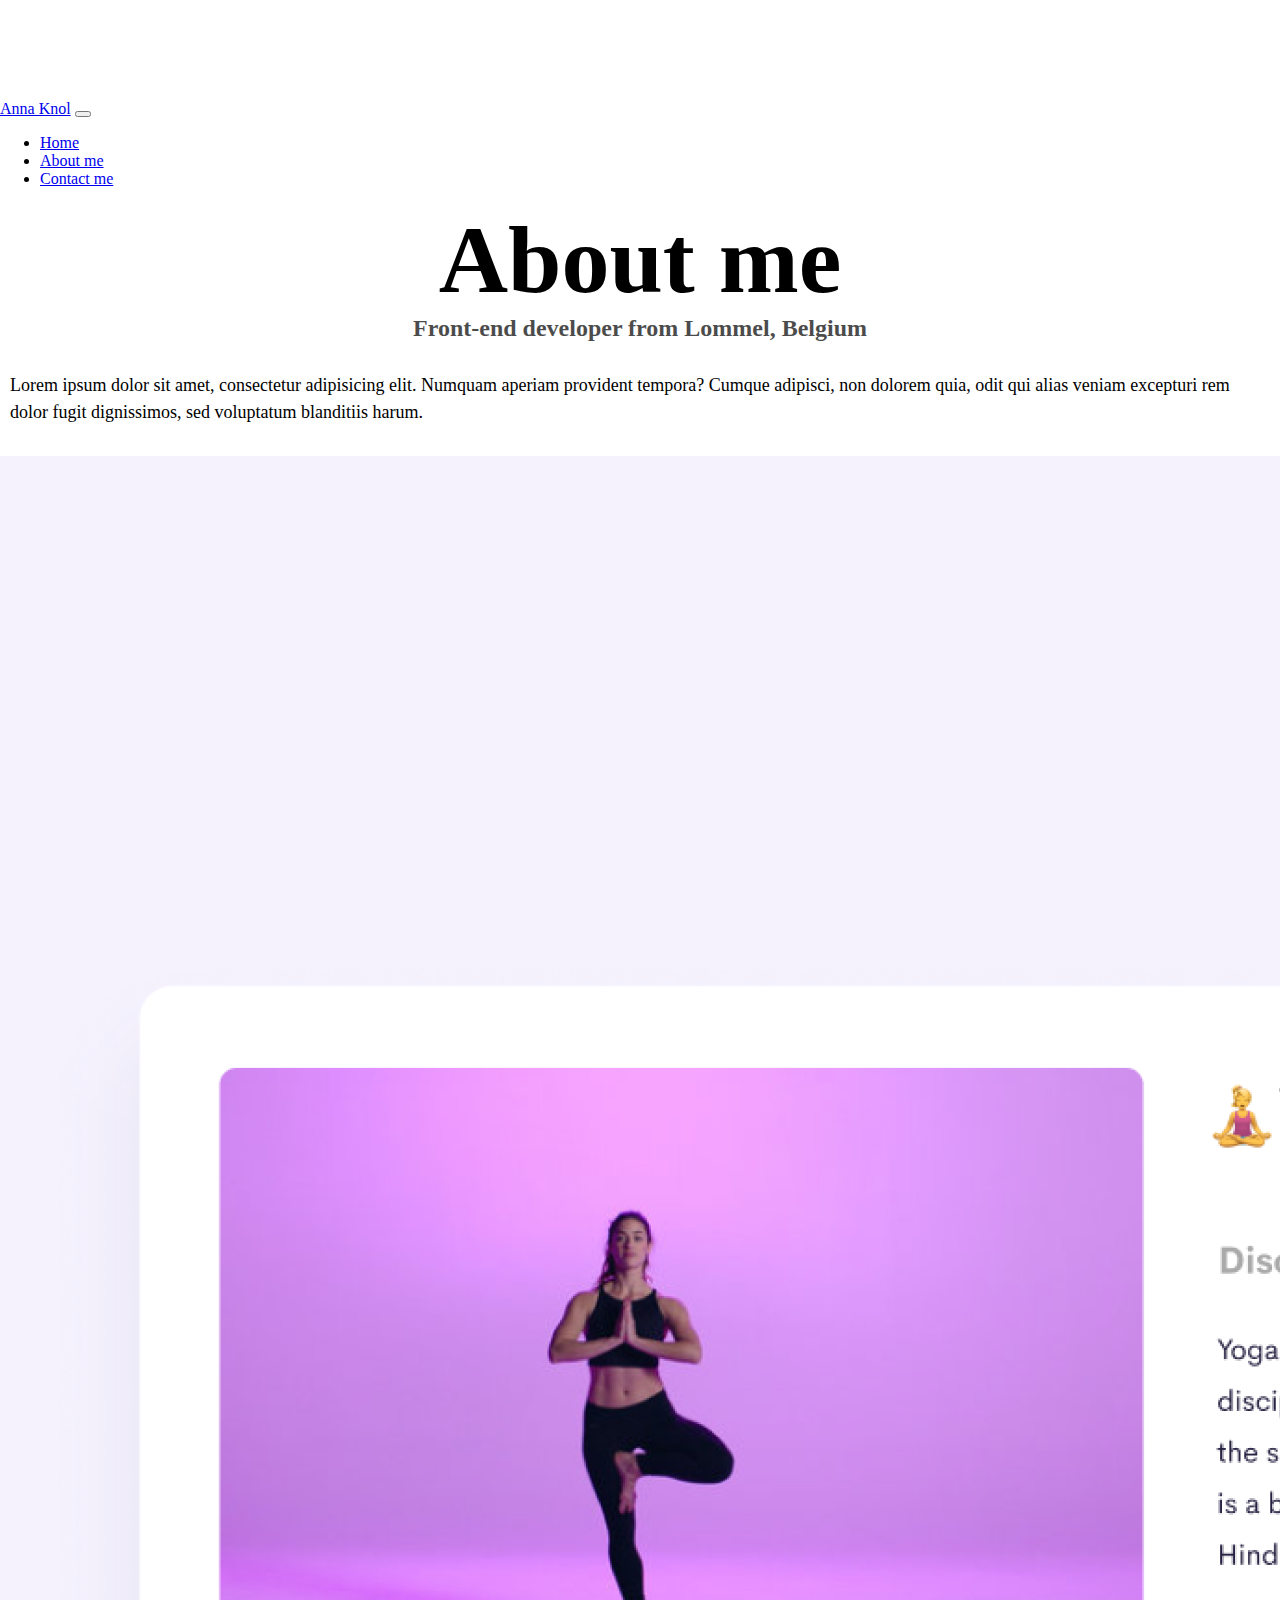
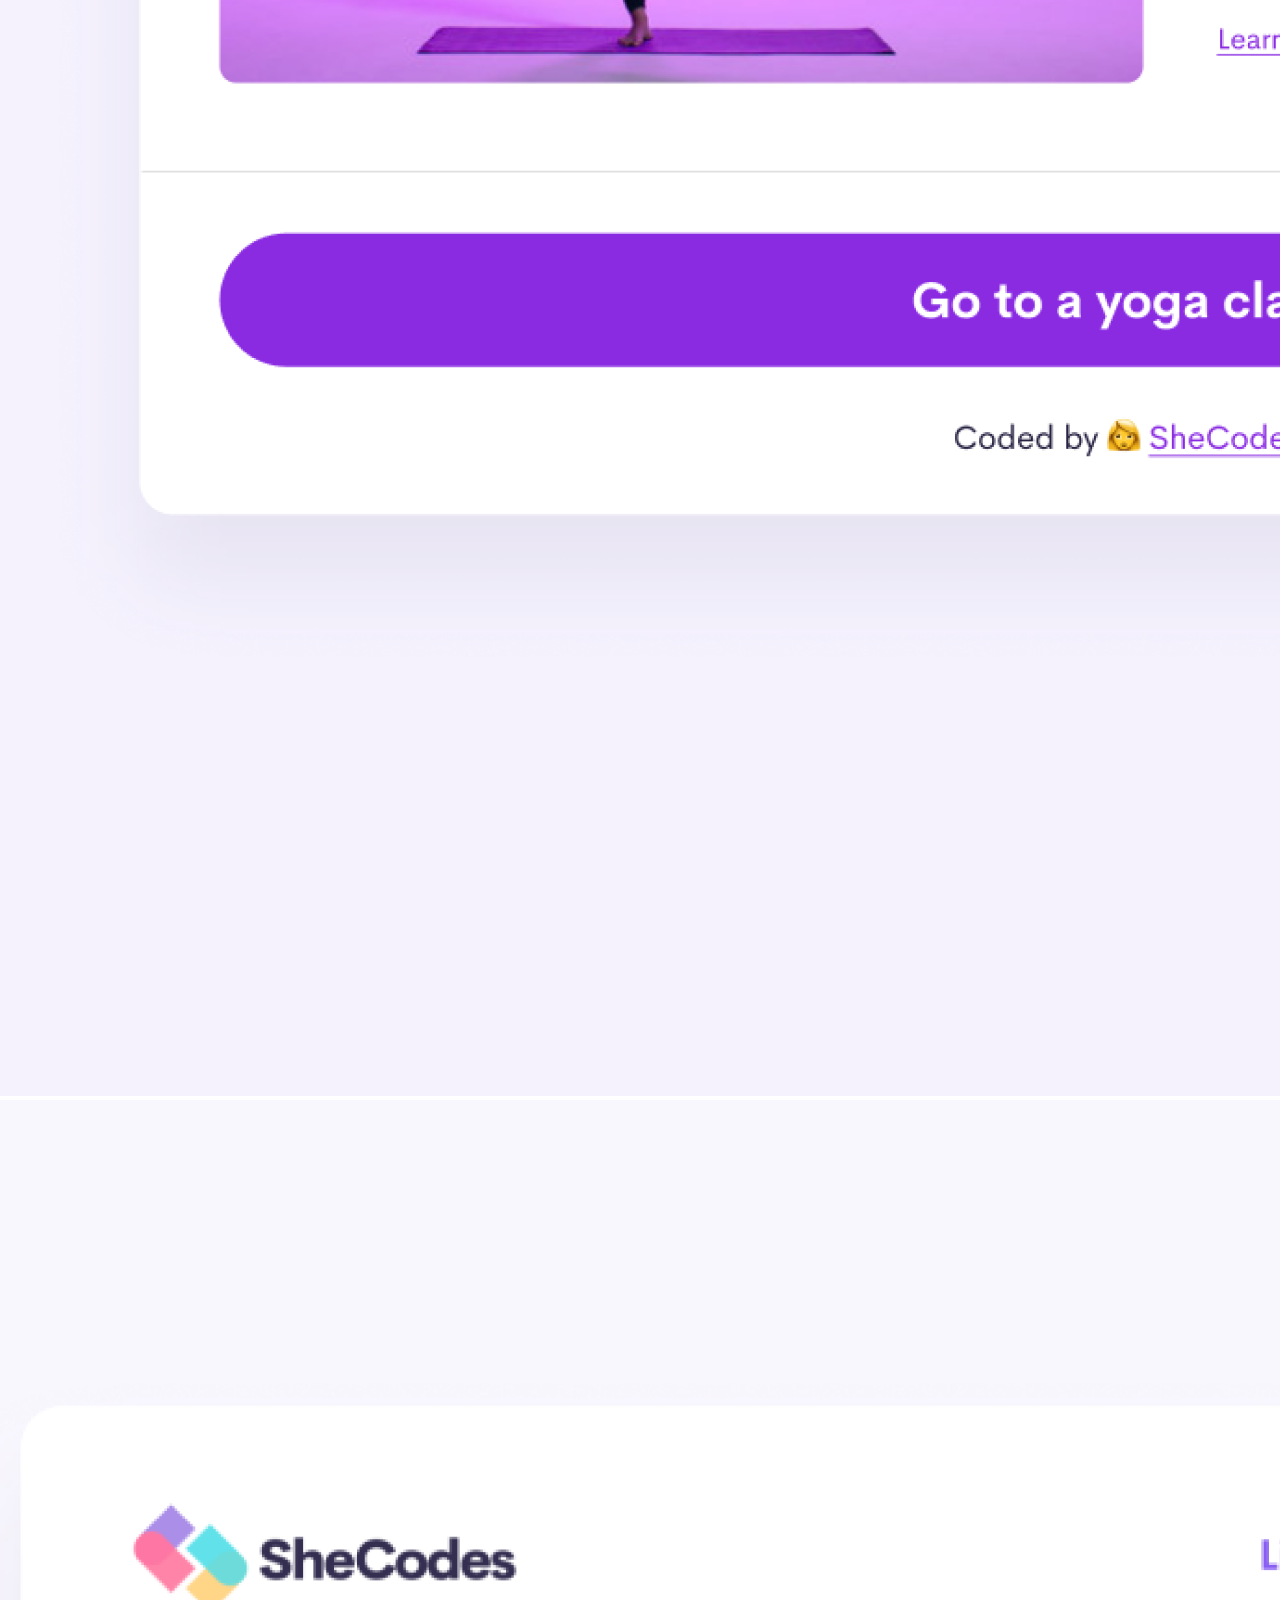
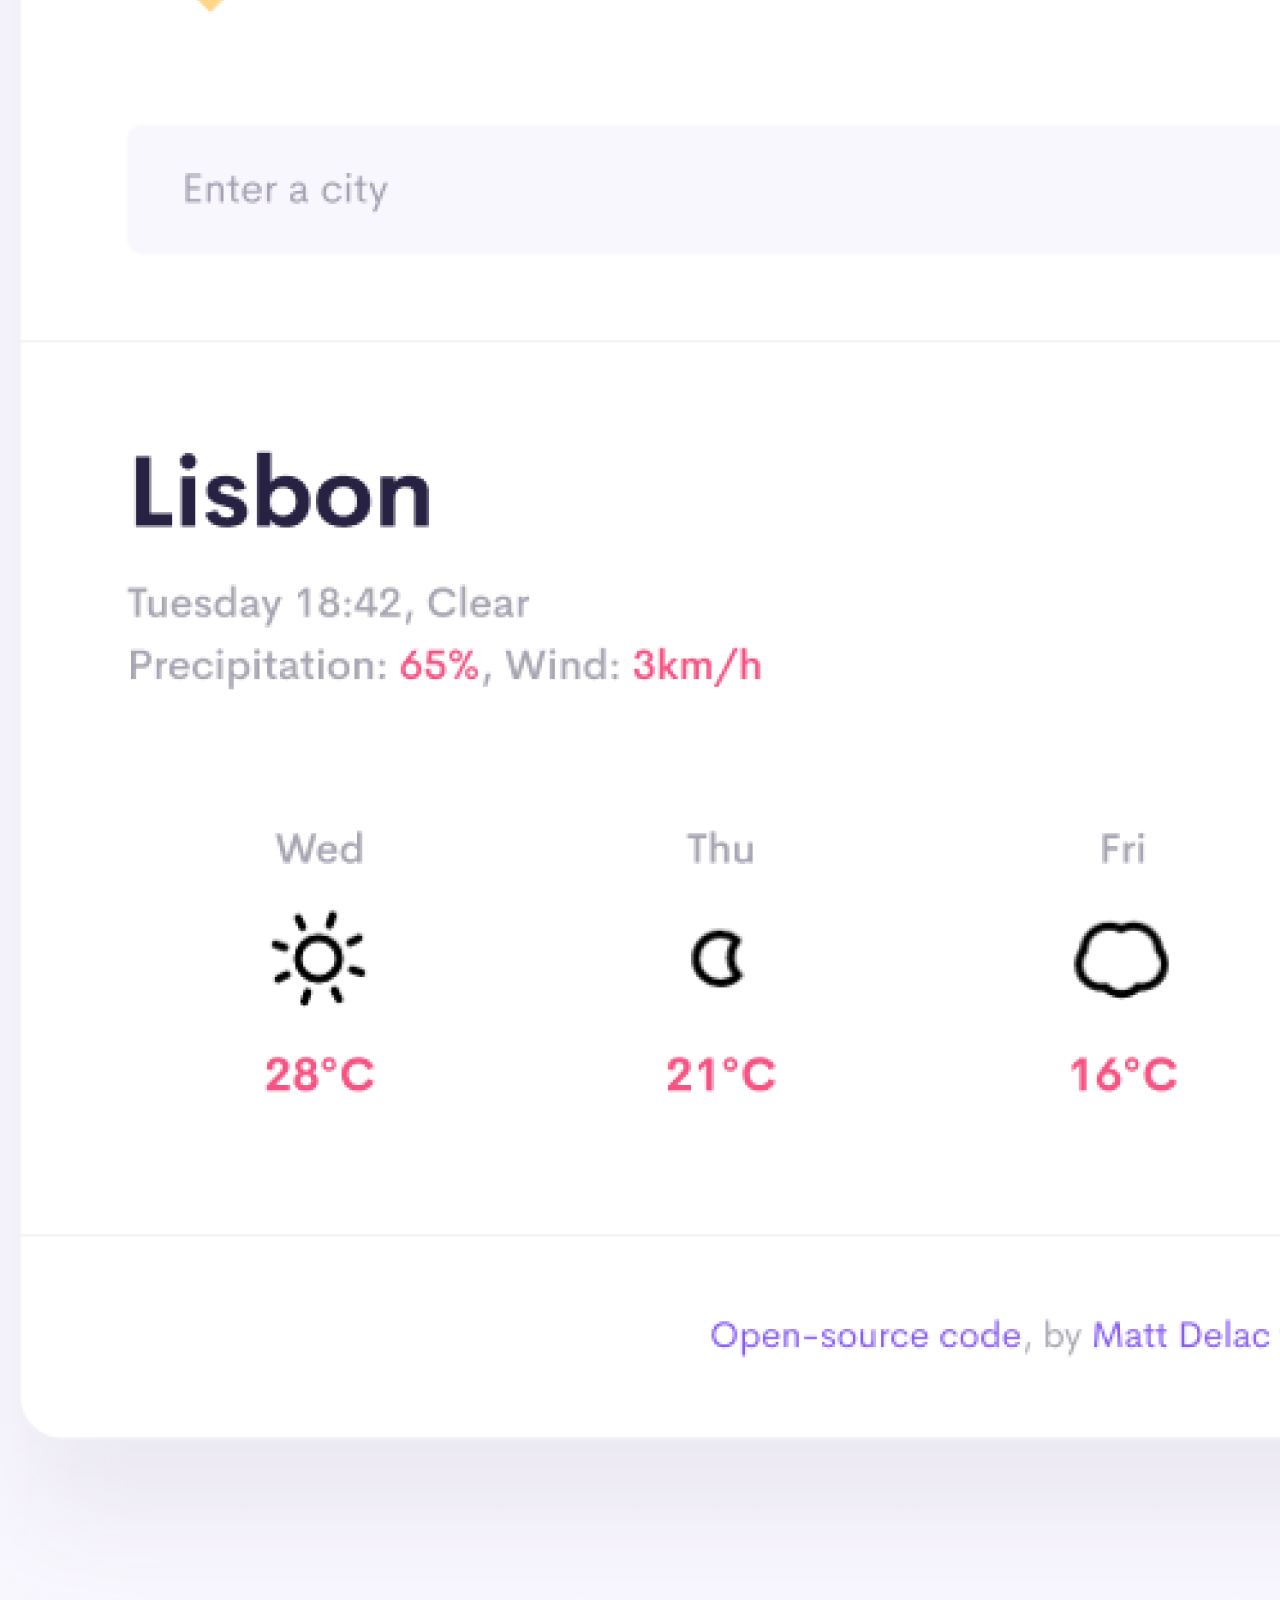
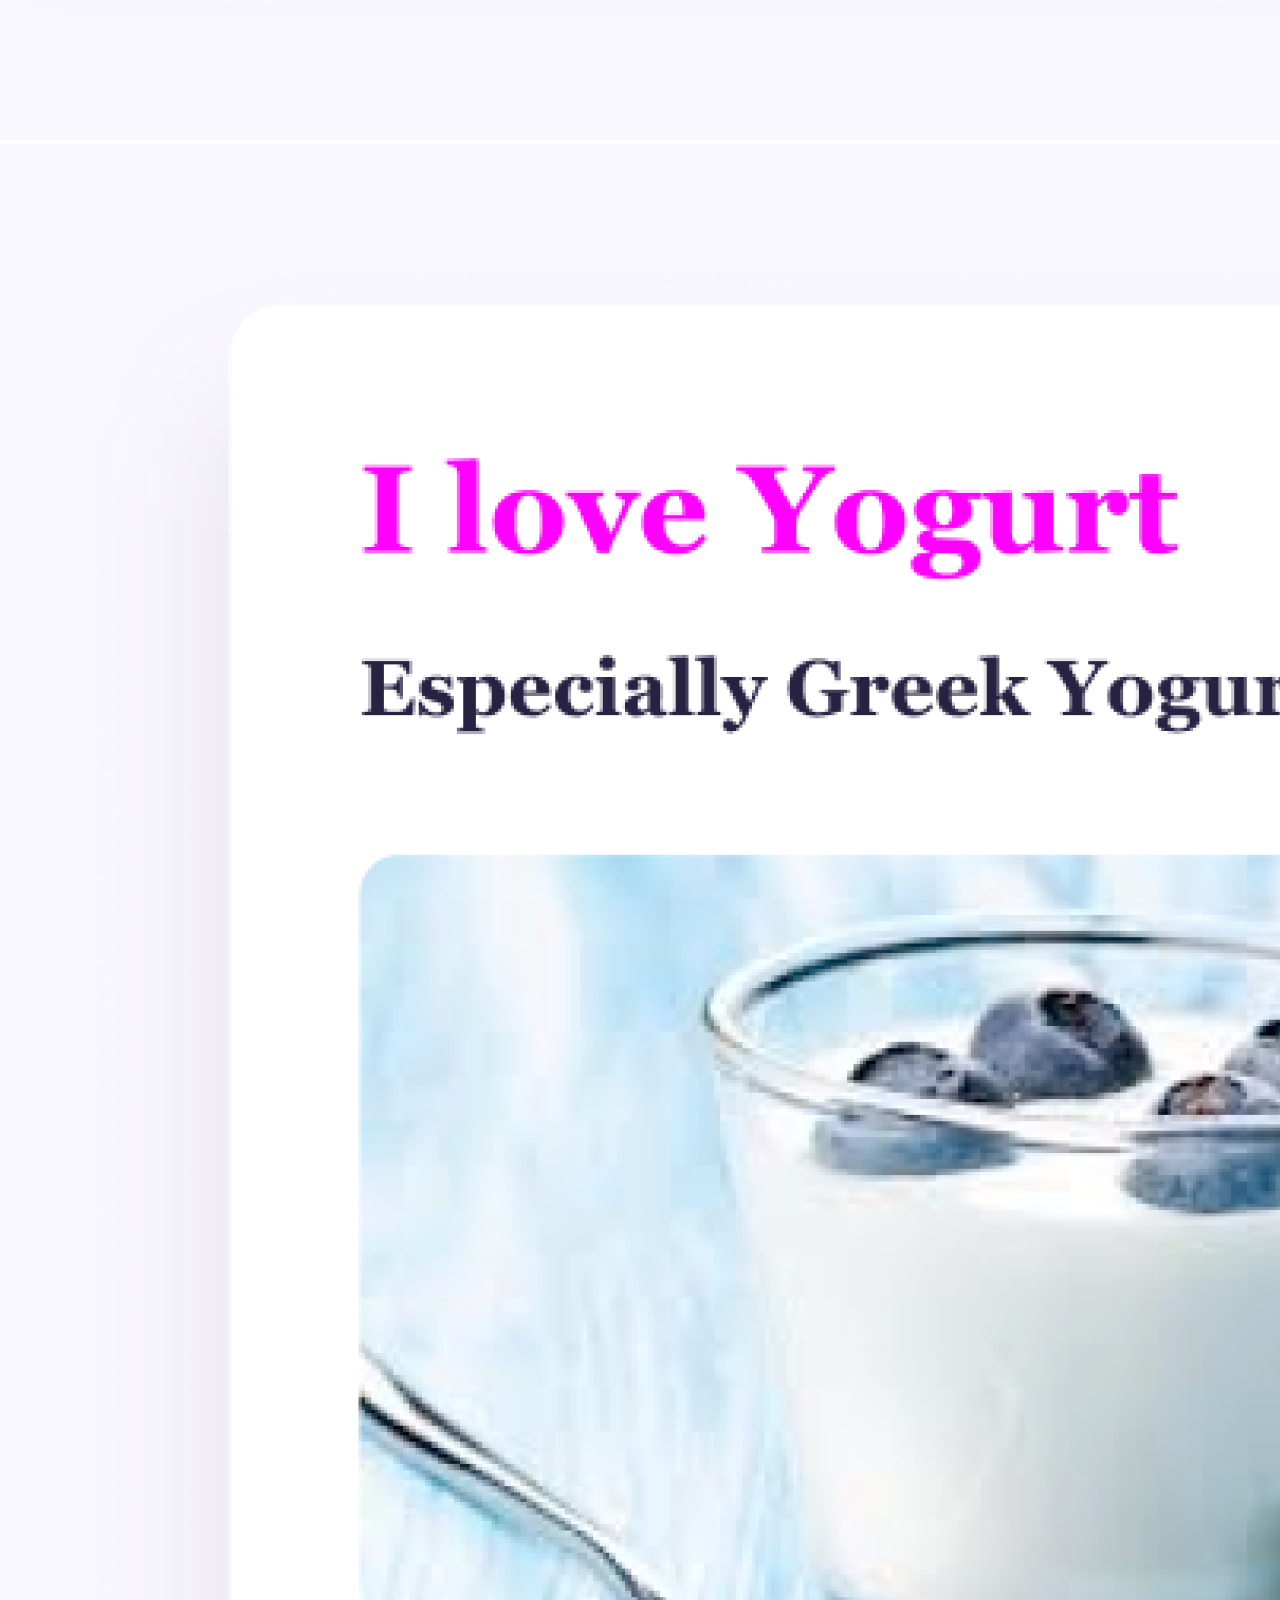
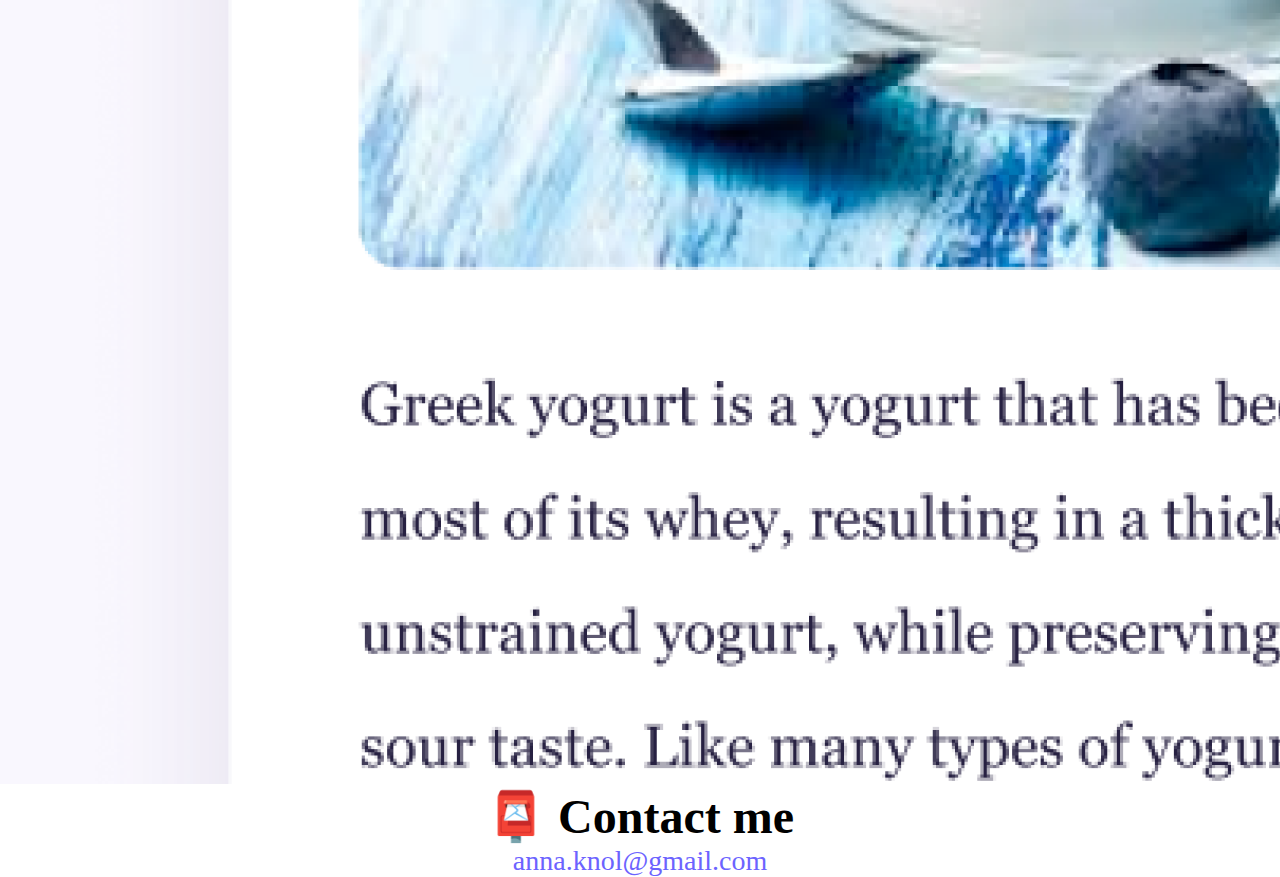
==== about.html @ 170fc3eb "imported code from VScode" ====
<!DOCTYPE html>
<html lang="en">
  <head>
    <meta charset="UTF-8" />
    <meta http-equiv="X-UA-Compatible" content="IE=edge" />
    <meta name="viewport" content="width=device-width, initial-scale=1.0" />
    <link
      href="https://cdn.jsdelivr.net/npm/bootstrap@5.0.1/dist/css/bootstrap.min.css"
      rel="stylesheet"
      integrity="sha384-+0n0xVW2eSR5OomGNYDnhzAbDsOXxcvSN1TPprVMTNDbiYZCxYbOOl7+AMvyTG2x"
      crossorigin="anonymous"
    />
    <script
      src="https://cdn.jsdelivr.net/npm/bootstrap@5.0.1/dist/js/bootstrap.bundle.min.js"
      integrity="sha384-gtEjrD/SeCtmISkJkNUaaKMoLD0//ElJ19smozuHV6z3Iehds+3Ulb9Bn9Plx0x4"
      crossorigin="anonymous"
    ></script>
    <link rel="stylesheet" href="style.css" />
    <title>About Anna Knol</title>
  </head>
  <body>
    <nav class="navbar navbar-expand-lg fixed-top navbar-light bg-light">
      <div class="container">
        <a class="navbar-brand" href="index.html">Anna Knol</a>
        <button
          class="navbar-toggler"
          type="button"
          data-bs-toggle="collapse"
          data-bs-target="#navbarSupportedContent"
          aria-controls="navbarSupportedContent"
          aria-expanded="false"
          aria-label="Toggle navigation"
        >
          <span class="navbar-toggler-icon"></span>
        </button>
        <div class="collapse navbar-collapse" id="navbarSupportedContent">
          <ul class="navbar-nav">
            <li class="nav-item">
              <a class="nav-link" aria-current="page" href="index.html">Home</a>
            </li>
            <li class="nav-item">
              <a class="nav-link active" href="about.html">About me</a>
            </li>
            <li class="nav-item">
              <a class="nav-link" href="about.html#contact">Contact me</a>
            </li>
          </ul>
        </div>
      </div>
    </nav>
    <h1>About me</h1>
    <h3>Front-end developer from Lommel, Belgium</h3>
    <p class="info-paragraph text-center">
      Lorem ipsum dolor sit amet, consectetur adipisicing elit. Numquam aperiam
      provident tempora? Cumque adipisci, non dolorem quia, odit qui alias
      veniam excepturi rem dolor fugit dignissimos, sed voluptatum blanditiis
      harum.
    </p>
    <div class="container">
      <div class="row">
        <div class="col-sm-4">
          <img
            src="images/yoga.png"
            alt="Yoga app landing page"
            class="img-fluid border border-white border-10 shadow rounded"
          />
        </div>
        <div class="col-sm-4">
          <img
            src="images/weather.png"
            alt="Weather app landing page"
            class="img-fluid border border-white border-10 shadow rounded"
          />
        </div>
        <div class="col-sm-4">
          <img
            src="images/yogurt.png"
            alt="Yogurt app landing page"
            class="img-fluid border border-white border-10 shadow rounded"
          />
        </div>
      </div>
    </div>
    <div id="contact" class="mt-5">
      <h2>📮 Contact me</h2>
      <a href="mailto:anna.knol@gmail.com" class="email-link">
        anna.knol@gmail.com
      </a>
    </div>
  </body>
</html>
---- style.css ----
:root {
  --primary-color: #6c63ff;
  --secondary-color: #f5f2fe;
  --box-shadow: 0 5px 10px rgba(0, 0, 0, 0.3);
}

body {
  margin: 100px auto 0;
}

h1,
h2,
h3 {
  text-align: center;
  margin: 0;
}

h1 {
  font-size: 96px;
}

h2,
h4 {
  font-size: 48px;
}

h3 {
  font-size: 24px;
  opacity: 0.7;
}

p {
  font-size: 18px;
  line-height: 1.5;
}

.app-launch {
  color: #fff;
  background-color: var(--primary-color);
  box-shadow: var(--box-shadow);
  text-decoration: none;
  padding: 20px 15px;
  border-radius: 4px;
}

.info-paragraph {
  margin: 30px 10px;
}

.border-10 {
  border-width: 8px !important;
}

.navigation-links {
  display: flex;
  margin-top: 40px;
  justify-content: center;
}

.navigation-links a {
  margin: 20px;
  border-radius: 4px;
  padding: 20px 15px;
  text-decoration: none;
  text-transform: capitalize;
}

.contact-link {
  background: var(--primary-color);
  box-shadow: var(--box-shadow);
  color: white;
}

.about-link {
  color: var(--primary-color);
  border: 1px solid var(--primary-color);
}

.about-paragraphs p {
  margin: 10px;
}

.email-link {
  display: flex;
  justify-content: center;
  color: var(--primary-color);
  font-size: 28px;
  text-decoration: none;
}

.email-link:hover {
  text-decoration: underline;
}
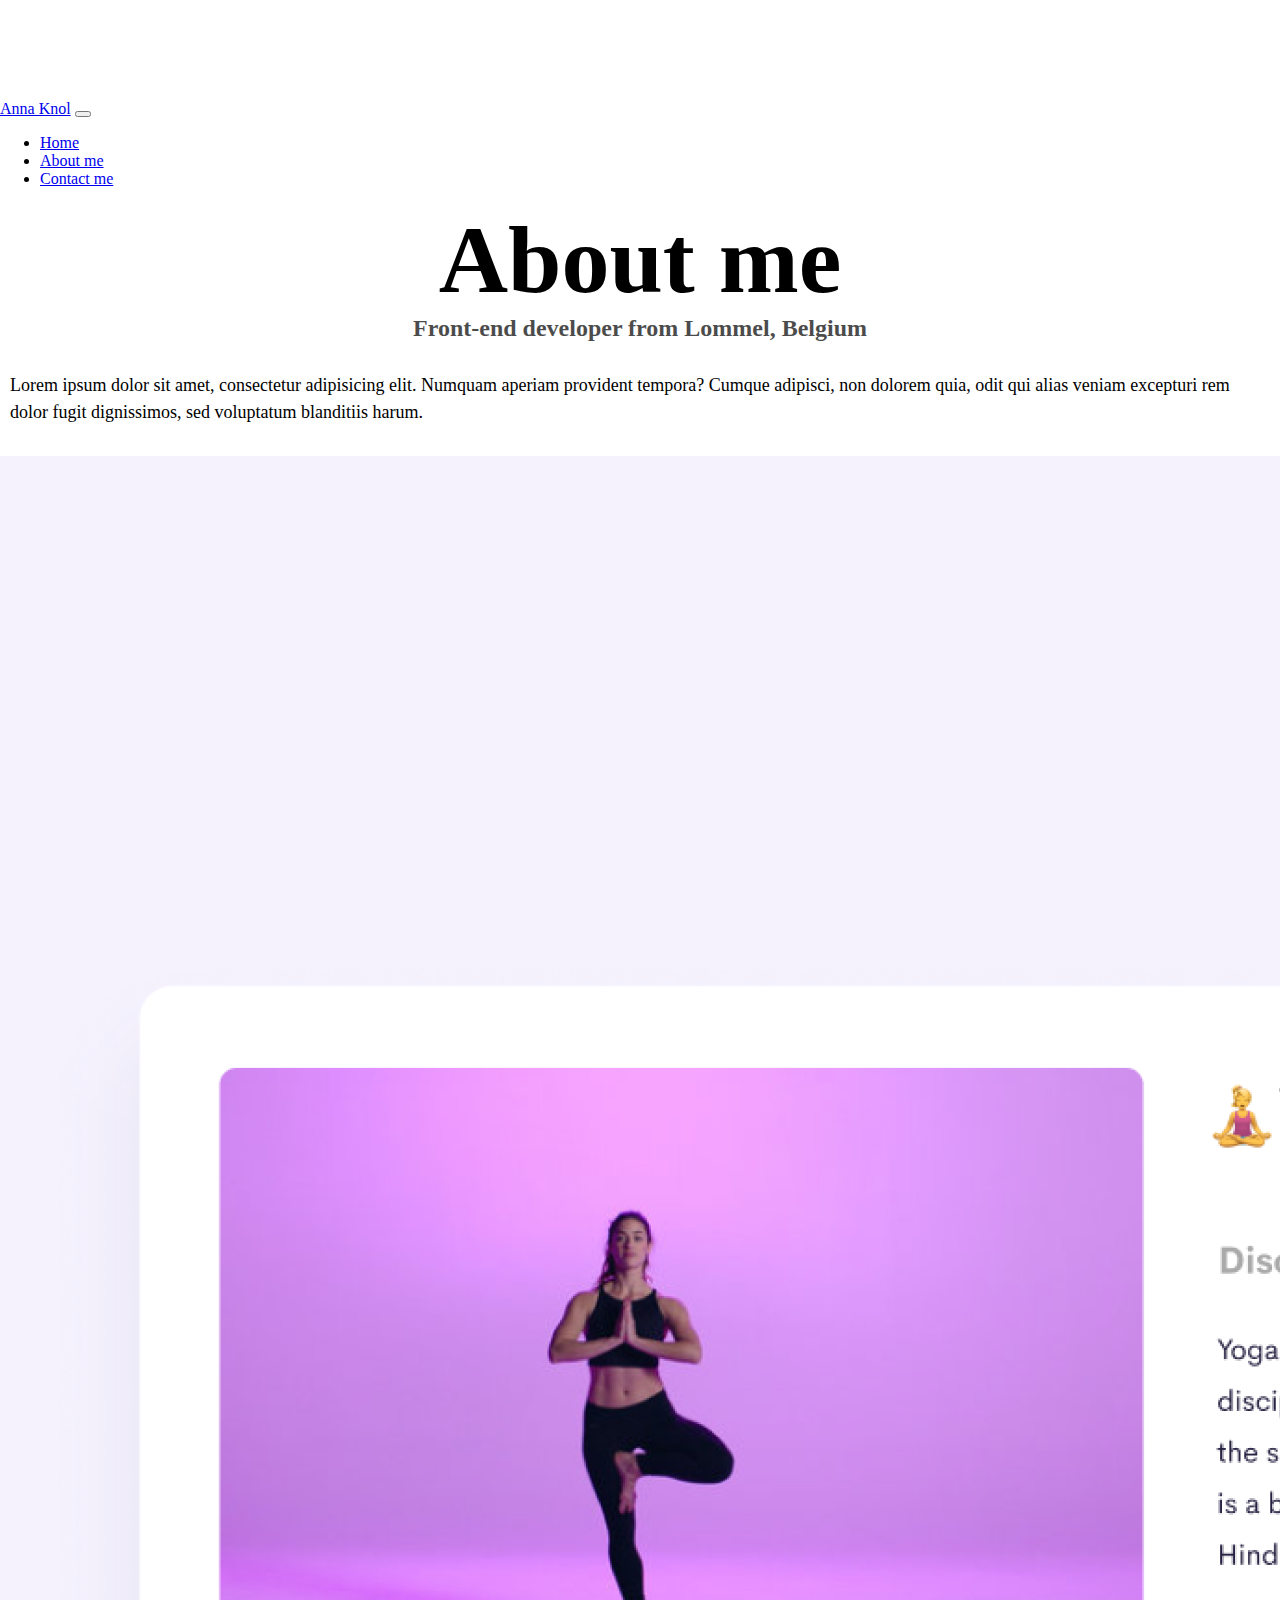
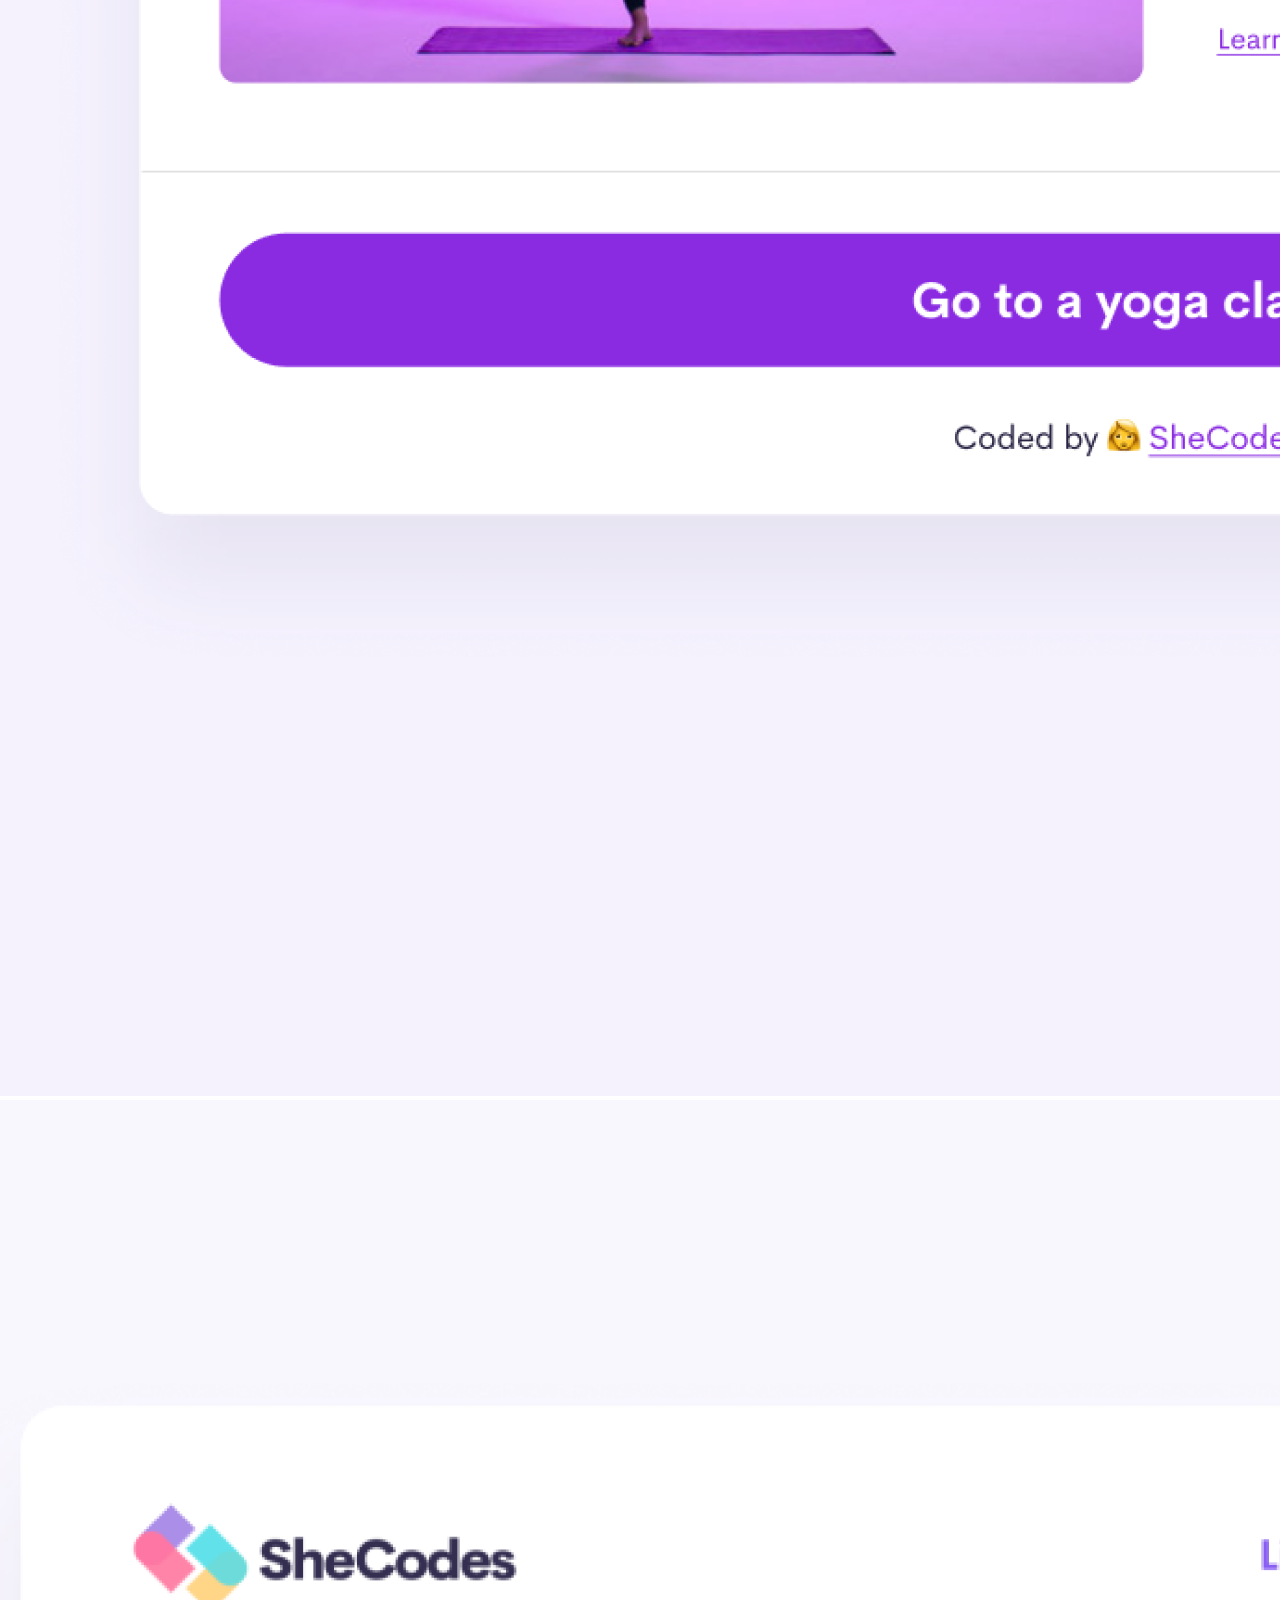
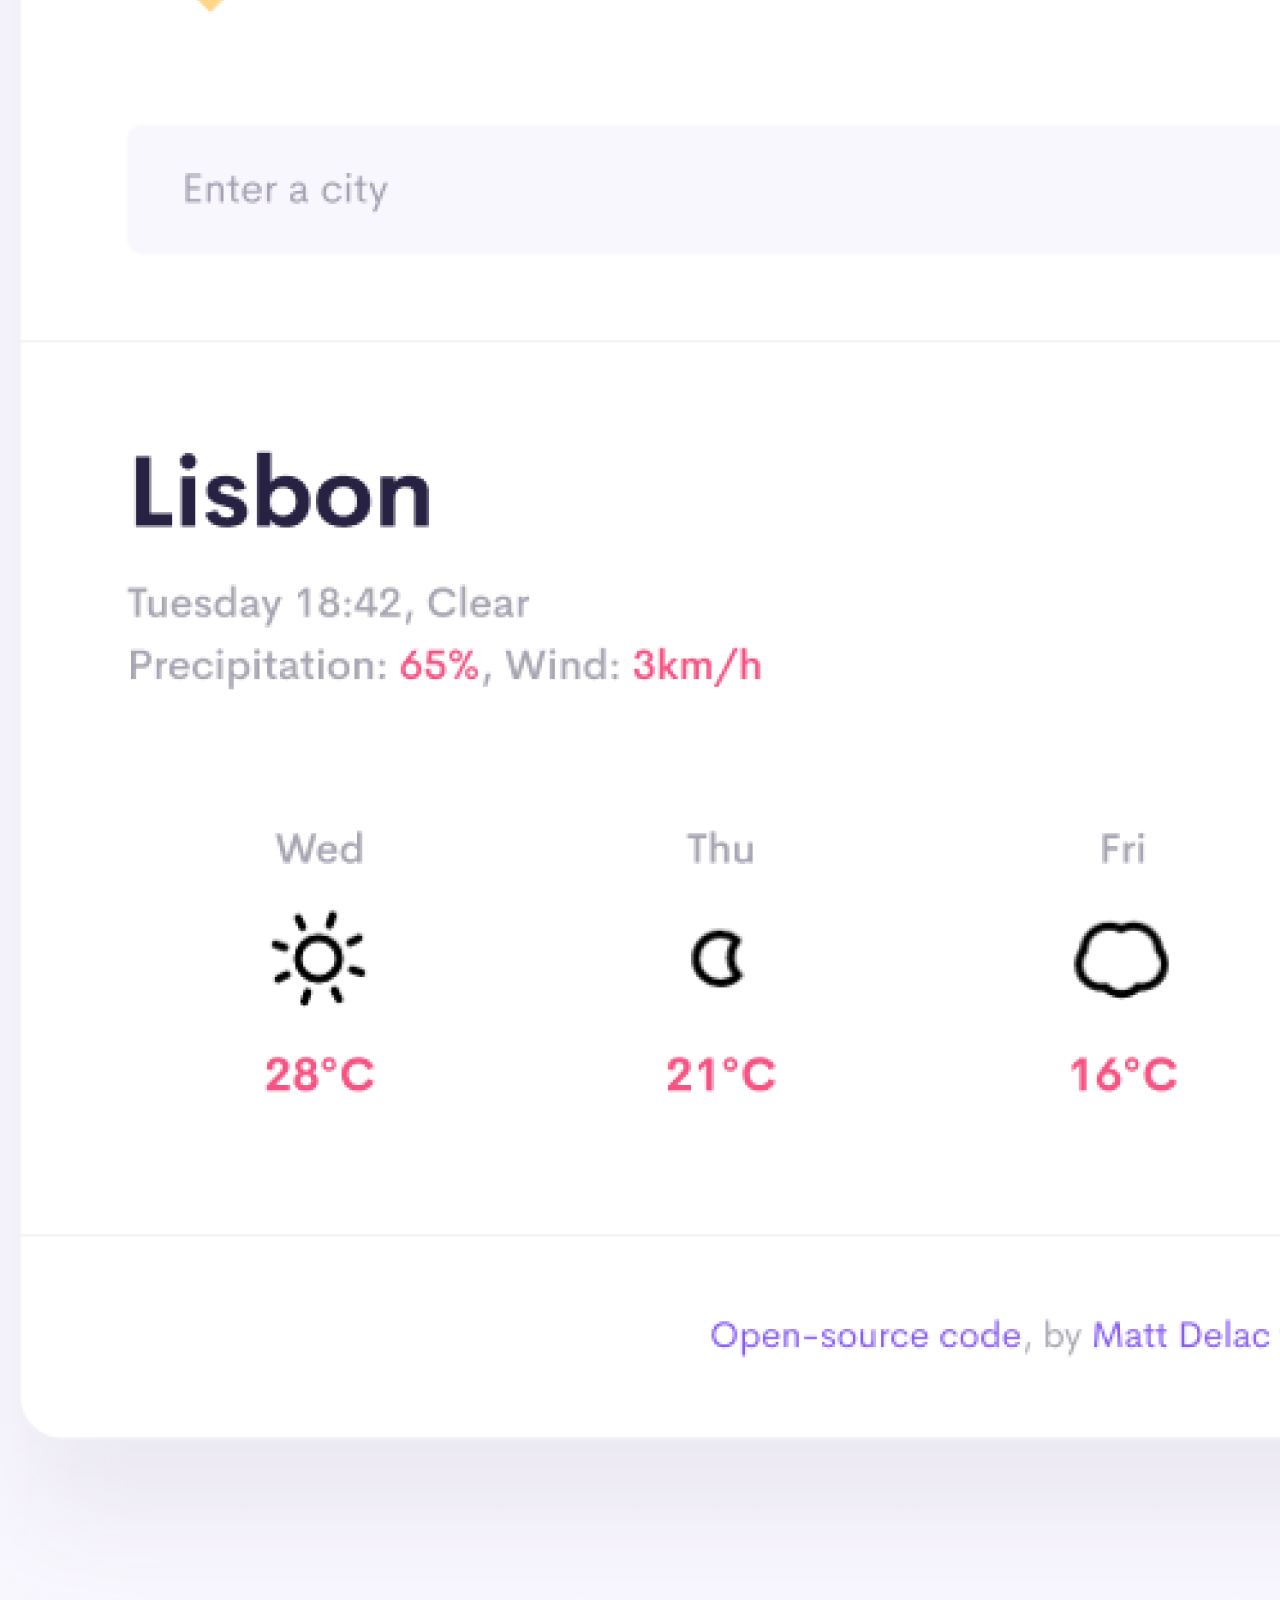
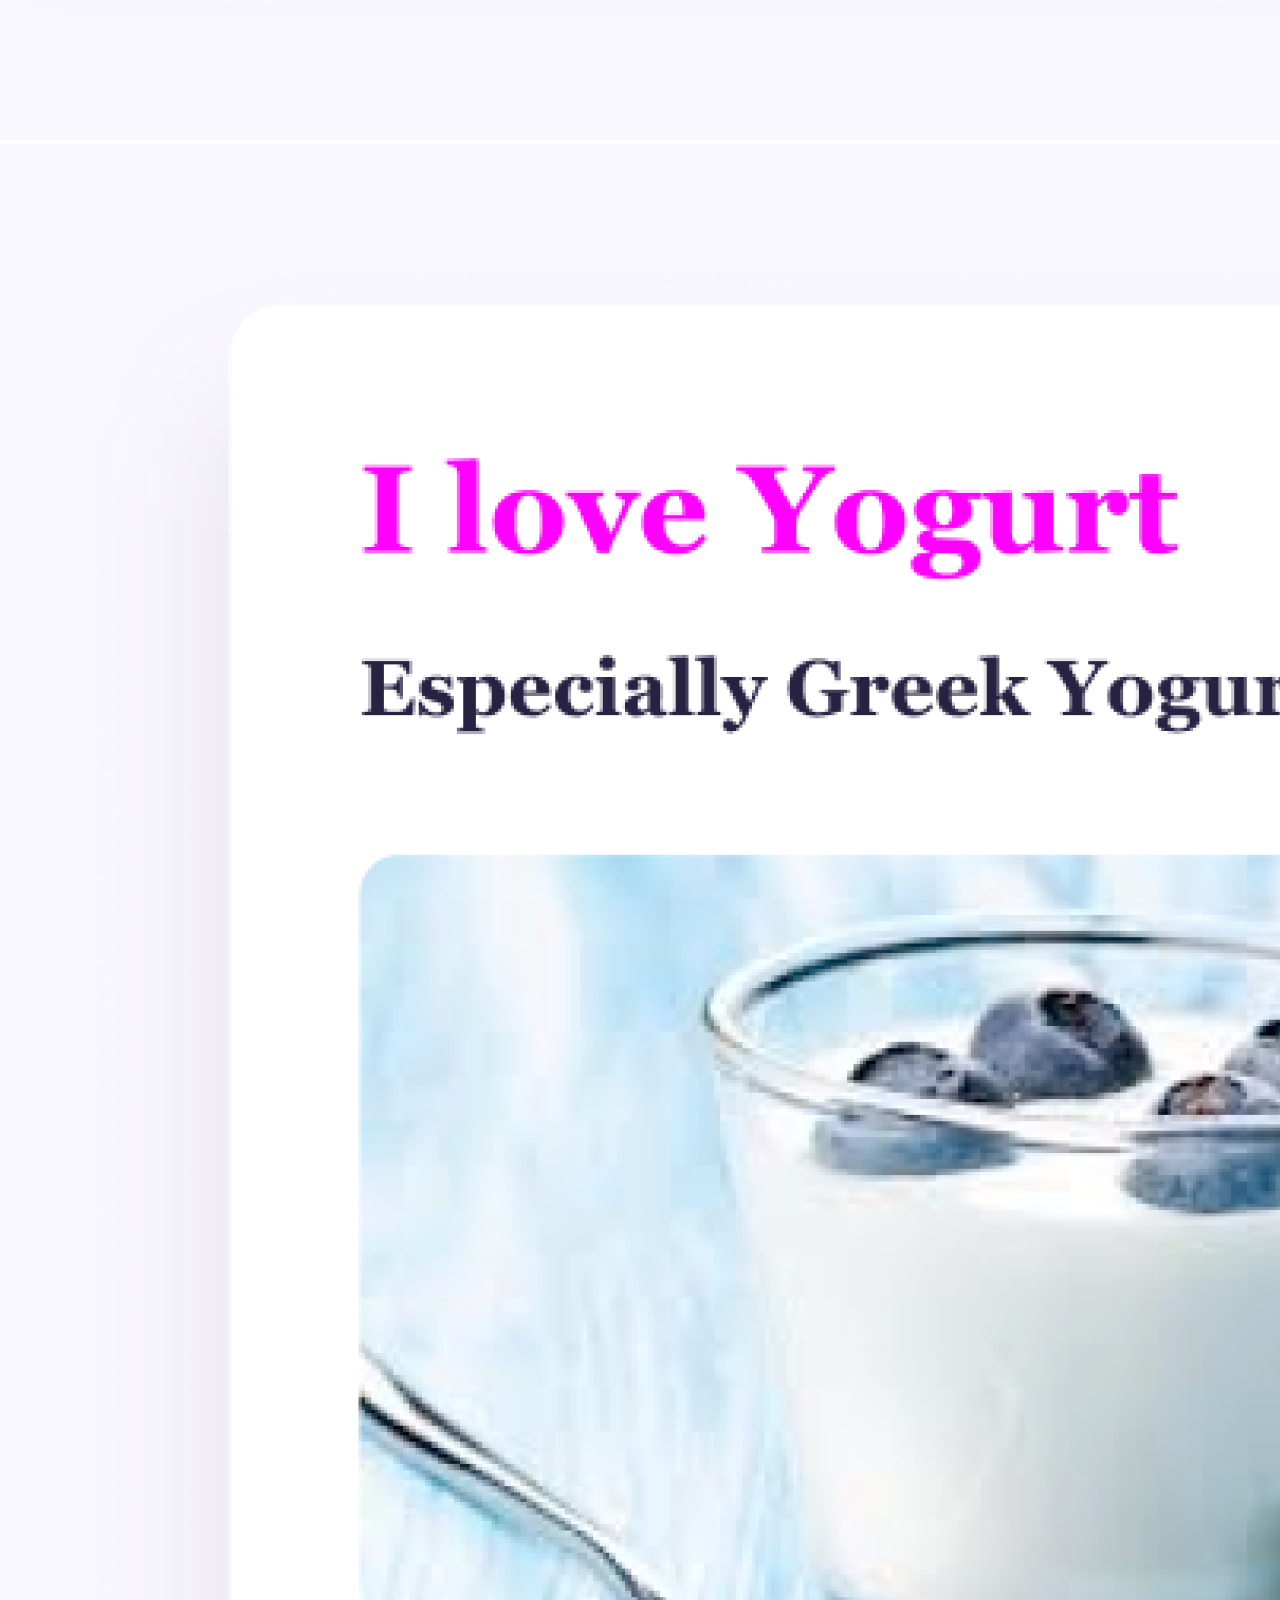
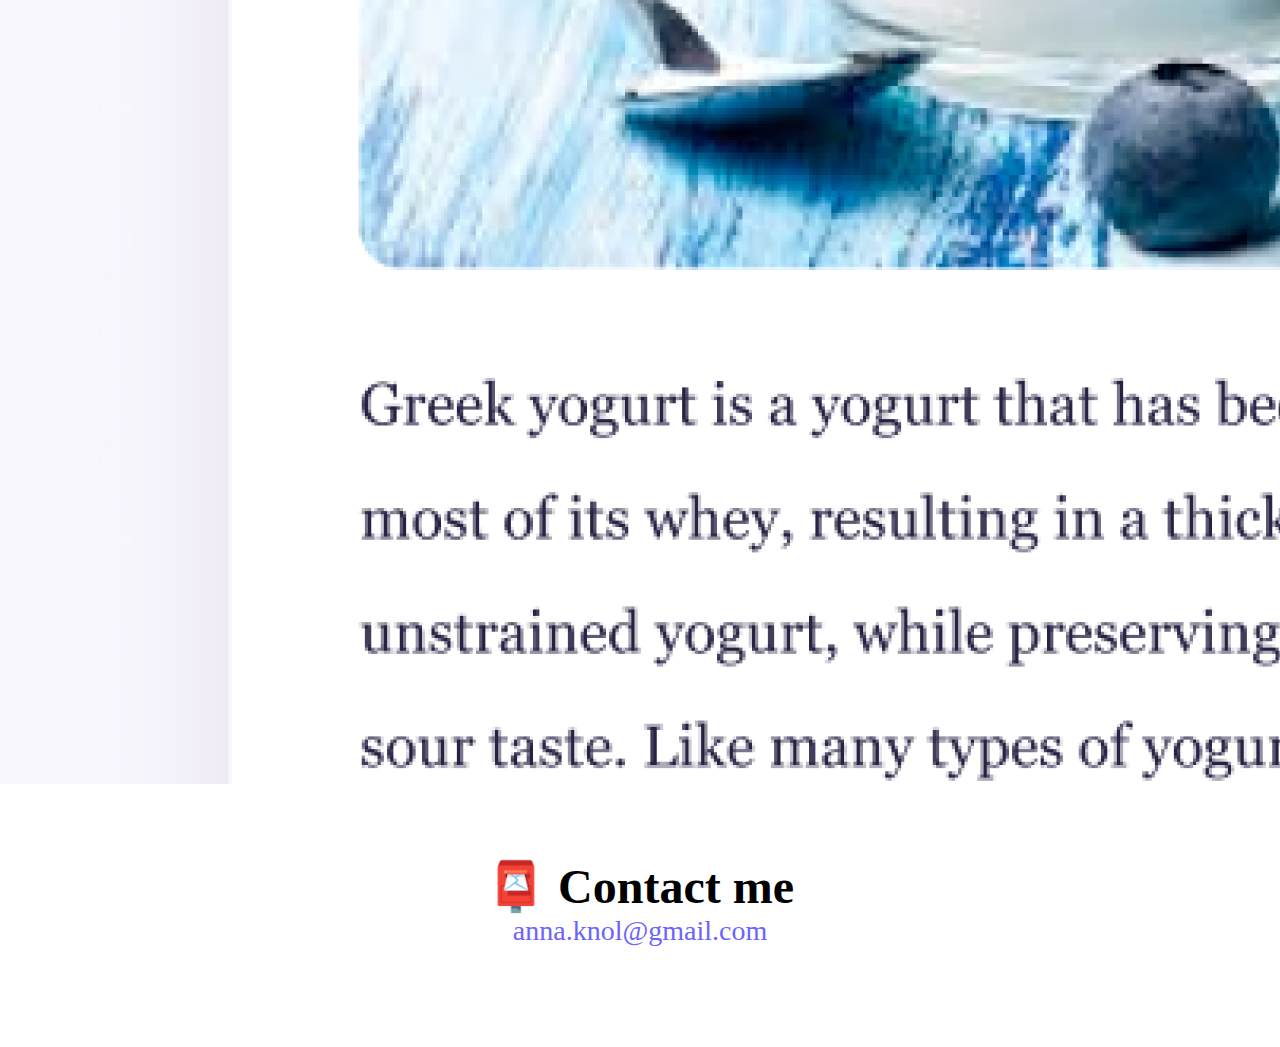
==== commit 52b86a9a: "made the about-page responsive for smaller screens" ====
--- a/about.html
+++ b/about.html
@@ -2,6 +2,10 @@
 <html lang="en">
   <head>
     <meta charset="UTF-8" />
+    <meta
+      name="description"
+      content="I am Anna Knol, I will tell some more about me and how you can contact me!"
+    />
     <meta http-equiv="X-UA-Compatible" content="IE=edge" />
     <meta name="viewport" content="width=device-width, initial-scale=1.0" />
     <link
@@ -16,7 +20,7 @@
       crossorigin="anonymous"
     ></script>
     <link rel="stylesheet" href="style.css" />
-    <title>About Anna Knol</title>
+    <title>About me | Anna Knol</title>
   </head>
   <body>
     <nav class="navbar navbar-expand-lg fixed-top navbar-light bg-light">
@@ -68,7 +72,7 @@
         <div class="col-sm-4">
           <img
             src="images/weather.png"
-            alt="Weather app landing page"
+            alt="Weather app"
             class="img-fluid border border-white border-10 shadow rounded"
           />
         </div>
@@ -81,7 +85,7 @@
         </div>
       </div>
     </div>
-    <div id="contact" class="mt-5">
+    <div id="contact">
       <h2>📮 Contact me</h2>
       <a href="mailto:anna.knol@gmail.com" class="email-link">
         anna.knol@gmail.com
--- a/style.css
+++ b/style.css
@@ -81,13 +81,27 @@
 }
 
 .email-link {
+  color: var(--primary-color);
   display: flex;
+  font-size: 28px;
   justify-content: center;
-  color: var(--primary-color);
-  font-size: 28px;
   text-decoration: none;
 }
 
 .email-link:hover {
   text-decoration: underline;
 }
+
+#contact {
+  margin: 70px auto 100px;
+}
+
+@media (max-width: 576px) {
+  h1 {
+    font-size: 48px;
+    line-height: 1.5;
+  }
+  h2 {
+    font-size: 32px;
+  }
+}
